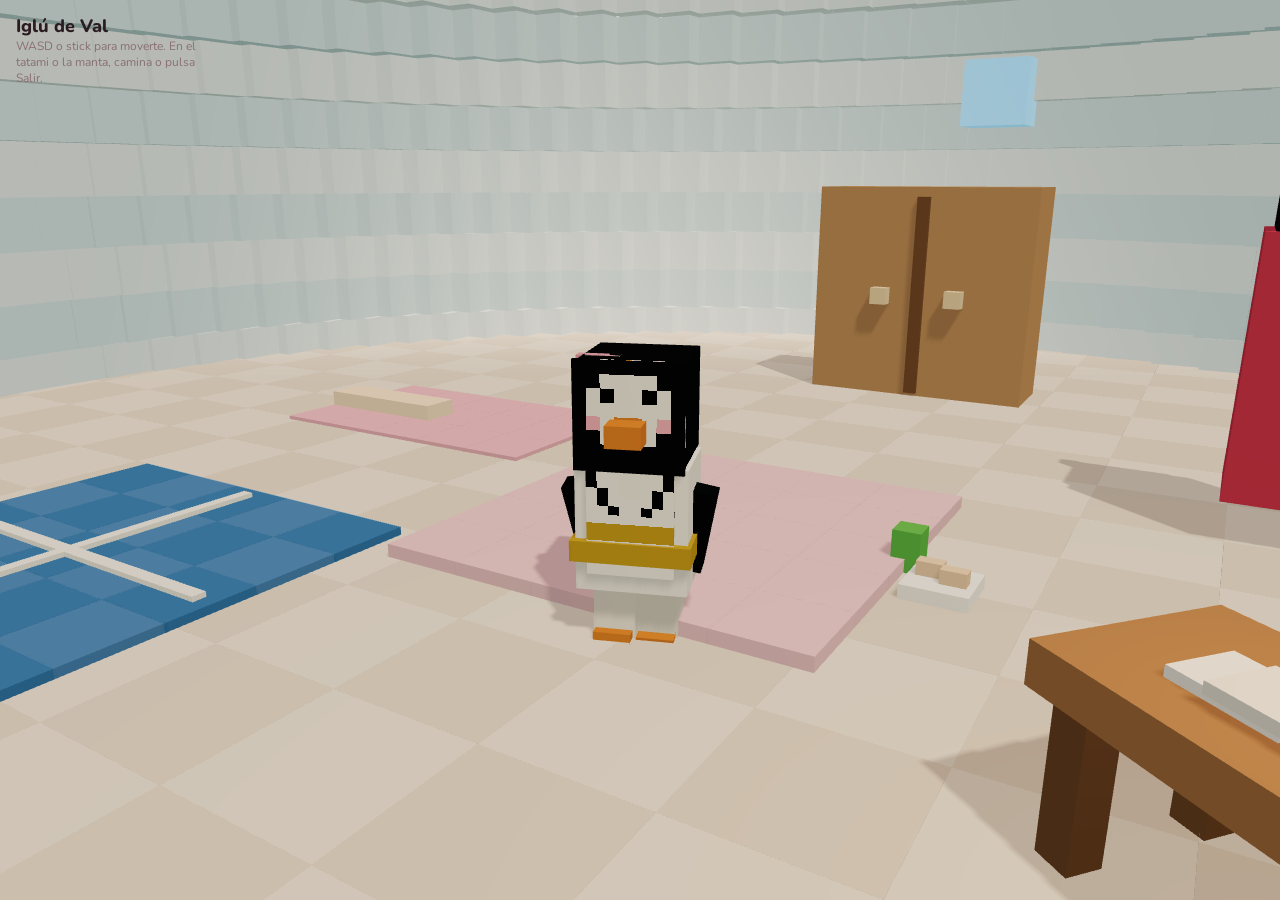
==== index.html @ fbd55660 "Publica el iglú de Val para poder desplegarlo. Co-authored-by: Cursor <cursoragent@cursor.com>" ====
<!DOCTYPE html>
<html lang="es">
  <head>
    <meta charset="UTF-8" />
    <meta
      name="viewport"
      content="width=device-width, initial-scale=1, viewport-fit=cover, maximum-scale=1"
    />
    <meta name="theme-color" content="#f6eee6" />
    <meta name="apple-mobile-web-app-capable" content="yes" />
    <title>El iglú de Val</title>
    <link rel="icon" href="assets/val-fighter.png" />
    <link rel="preconnect" href="https://fonts.googleapis.com" />
    <link rel="preconnect" href="https://fonts.gstatic.com" crossorigin />
    <link
      href="https://fonts.googleapis.com/css2?family=IBM+Plex+Mono:wght@400;500&family=Nunito:wght@600;800&display=swap"
      rel="stylesheet"
    />
    <link rel="stylesheet" href="styles.css" />
    <script type="importmap">
      {
        "imports": {
          "three": "./vendor/three.module.js"
        }
      }
    </script>
  </head>
  <body>
    <div id="loader">
      <img src="assets/val-fighter.png" alt="" />
      <p>Preparando el iglú…</p>
    </div>

    <div id="hud">
      <p class="brand">Iglú de Val</p>
      <p class="hint">WASD o stick para moverte. En el tatami o la manta, camina o pulsa Salir.</p>
      <p id="drill" hidden></p>
    </div>

    <div id="game"></div>

    <div class="stick" id="stick">
      <span id="stick-knob"></span>
    </div>

    <button id="prompt" type="button" hidden>Acercarse</button>
    <div id="toast" hidden></div>

    <section class="sheet" id="closet" hidden>
      <div class="sheet-card">
        <p class="kicker">Closet</p>
        <h2>¿Qué se pone hoy?</h2>
        <div id="outfits" class="outfits"></div>
        <button id="closet-close" class="btn" type="button">Listo</button>
      </div>
    </section>

    <section class="sheet" id="letter" hidden>
      <article class="sheet-card letter">
        <p class="kicker">Escritorio de Miguel</p>
        <h2 id="letter-title">Carta</h2>
        <p id="letter-meta" class="meta"></p>
        <p id="letter-body" class="body"></p>
        <div class="letter-nav">
          <button id="letter-prev" type="button">Anterior</button>
          <button id="letter-next" type="button">Siguiente</button>
        </div>
        <button id="letter-close" class="btn" type="button">Guardar carta</button>
      </article>
    </section>

    <script type="module">
      try {
        await import("./js/game.js");
      } catch (error) {
        const line = document.querySelector("#loader p");
        if (line) line.textContent = error.message;
        console.error(error);
      }
    </script>
  </body>
</html>
---- styles.css ----
:root {
  --bg: #f6eee6;
  --ink: #2b1c22;
  --muted: #8a6f76;
  --blush: #e7a0b0;
  --deep: #c96b80;
  --paper: #fff8f2;
}

* {
  box-sizing: border-box;
  margin: 0;
  padding: 0;
}

html,
body {
  height: 100%;
  overflow: hidden;
  background: var(--bg);
  color: var(--ink);
  font-family: Nunito, sans-serif;
  touch-action: none;
  user-select: none;
}

#game,
#game canvas {
  position: fixed;
  inset: 0;
  z-index: 1;
}

#hud {
  position: fixed;
  top: max(14px, env(safe-area-inset-top));
  left: 16px;
  z-index: 5;
}

.brand {
  font-weight: 800;
  font-size: 18px;
}

.hint {
  color: var(--muted);
  font-size: 12px;
  max-width: 28ch;
}

#drill {
  margin-top: 8px;
  font-size: 13px;
  font-weight: 800;
  color: var(--deep);
}

#loader {
  position: fixed;
  inset: 0;
  z-index: 20;
  display: grid;
  place-content: center;
  gap: 12px;
  background: var(--bg);
  text-align: center;
}

#loader[hidden] {
  display: none;
}

#loader img {
  width: 160px;
  margin: 0 auto;
}

.stick {
  position: fixed;
  left: max(18px, env(safe-area-inset-left));
  bottom: max(22px, env(safe-area-inset-bottom));
  width: 110px;
  height: 110px;
  border-radius: 50%;
  background: rgba(255, 248, 242, 0.7);
  border: 2px solid rgba(43, 28, 34, 0.08);
  z-index: 6;
}

#stick-knob {
  position: absolute;
  top: 50%;
  left: 50%;
  width: 46px;
  height: 46px;
  margin: -23px 0 0 -23px;
  border-radius: 50%;
  background: var(--deep);
}

#prompt,
#toast {
  position: fixed;
  left: 50%;
  transform: translateX(-50%);
  z-index: 7;
}

#prompt {
  bottom: max(36px, calc(env(safe-area-inset-bottom) + 16px));
  border: 0;
  background: var(--deep);
  color: #fff8f2;
  font: 800 14px Nunito, sans-serif;
  padding: 12px 18px;
  border-radius: 999px;
}

#toast {
  top: max(18px, env(safe-area-inset-top));
  background: var(--ink);
  color: #fff8f2;
  padding: 10px 14px;
  border-radius: 14px;
  font-size: 13px;
  max-width: 80vw;
}

.sheet {
  position: fixed;
  inset: 0;
  z-index: 10;
  background: rgba(43, 28, 34, 0.28);
  display: grid;
  place-items: end center;
  padding: 16px;
}

.sheet[hidden],
#prompt[hidden],
#toast[hidden] {
  display: none;
}

.sheet-card {
  width: min(520px, 100%);
  background: var(--paper);
  border-radius: 28px 28px 18px 18px;
  padding: 22px 20px max(20px, env(safe-area-inset-bottom));
}

.kicker {
  font-family: "IBM Plex Mono", monospace;
  font-size: 11px;
  letter-spacing: 0.12em;
  text-transform: uppercase;
  color: var(--deep);
}

h2 {
  font-size: 28px;
  margin: 4px 0 14px;
}

.outfits {
  display: grid;
  gap: 8px;
  margin-bottom: 16px;
}

.outfits button,
.letter-nav button,
.btn {
  font: 800 14px Nunito, sans-serif;
  border: 0;
  cursor: pointer;
}

.outfits button {
  display: flex;
  align-items: center;
  gap: 10px;
  width: 100%;
  text-align: left;
  background: #f6eee6;
  border-radius: 14px;
  padding: 12px;
}

.outfits button i {
  width: 18px;
  height: 18px;
  border-radius: 50%;
}

.outfits button.is-on {
  outline: 2px solid var(--deep);
}

.btn {
  width: 100%;
  min-height: 48px;
  border-radius: 999px;
  background: var(--deep);
  color: #fff8f2;
}

.letter .body {
  white-space: pre-wrap;
  line-height: 1.55;
  color: #5c454c;
  margin-bottom: 14px;
  max-height: 40vh;
  overflow: auto;
}

.meta {
  color: var(--muted);
  font-size: 12px;
  margin-bottom: 10px;
}

.letter-nav {
  display: flex;
  gap: 8px;
  margin-bottom: 10px;
}

.letter-nav button {
  flex: 1;
  background: #f6eee6;
  border-radius: 12px;
  padding: 10px;
}

@media (min-width: 900px) {
  .stick {
    display: none;
  }
}
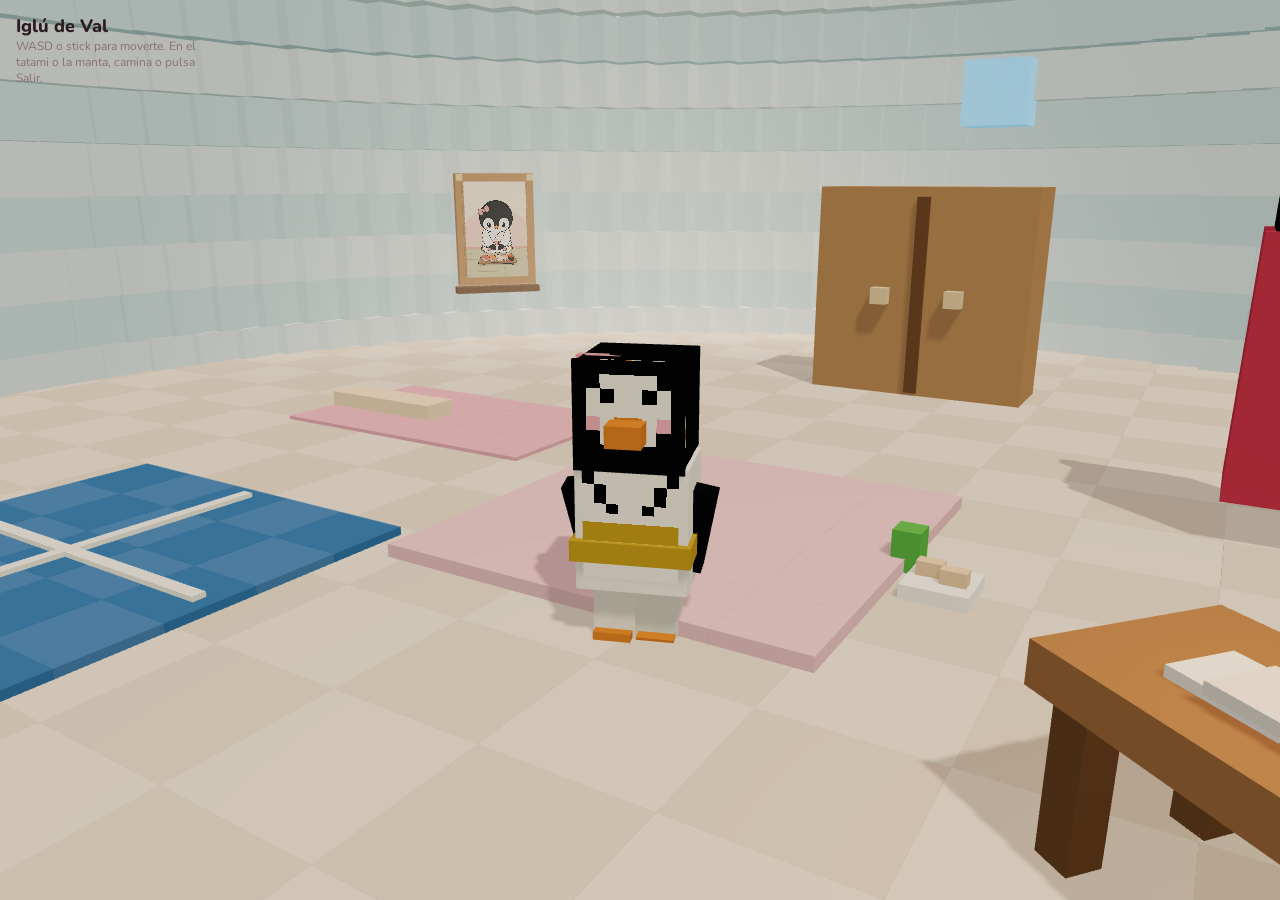
==== commit e5c6e15f: "Añade la lista de antojos en el escritorio con sync a Google Sheets. Co-authored-by: Cursor <cursora" ====
--- a/index.html
+++ b/index.html
@@ -55,17 +55,36 @@
       </div>
     </section>
 
-    <section class="sheet" id="letter" hidden>
-      <article class="sheet-card letter">
-        <p class="kicker">Escritorio de Miguel</p>
-        <h2 id="letter-title">Carta</h2>
-        <p id="letter-meta" class="meta"></p>
-        <p id="letter-body" class="body"></p>
-        <div class="letter-nav">
-          <button id="letter-prev" type="button">Anterior</button>
-          <button id="letter-next" type="button">Siguiente</button>
+    <section class="sheet" id="desk" hidden>
+      <article class="sheet-card desk">
+        <p class="kicker">Escritorio</p>
+        <div class="desk-tabs" role="tablist">
+          <button id="desk-tab-letters" class="is-on" type="button" role="tab">Cartas</button>
+          <button id="desk-tab-antojos" type="button" role="tab">Antojos</button>
         </div>
-        <button id="letter-close" class="btn" type="button">Guardar carta</button>
+
+        <div id="desk-letters" role="tabpanel">
+          <h2 id="letter-title">Carta</h2>
+          <p id="letter-meta" class="meta"></p>
+          <p id="letter-body" class="body"></p>
+          <div class="letter-nav">
+            <button id="letter-prev" type="button">Anterior</button>
+            <button id="letter-next" type="button">Siguiente</button>
+          </div>
+        </div>
+
+        <div id="desk-antojos" hidden role="tabpanel">
+          <h2>Mis antojos</h2>
+          <p class="meta">Lo que se te antoje, queda aquí.</p>
+          <p id="antojos-sync" class="meta sync-note" hidden>Lista sincronizada: Miguel la ve en su compu.</p>
+          <ul id="antojos-list" class="antojos-list"></ul>
+          <form id="antojos-form" class="antojos-form">
+            <input id="antojo-input" type="text" maxlength="120" placeholder="Sushi, Monster, abrazo…" />
+            <button type="submit">Añadir</button>
+          </form>
+        </div>
+
+        <button id="desk-close" class="btn" type="button">Cerrar</button>
       </article>
     </section>
 
--- a/styles.css
+++ b/styles.css
@@ -171,10 +171,104 @@
 
 .outfits button,
 .letter-nav button,
+.desk-tabs button,
+.antojos-form button,
 .btn {
   font: 800 14px Nunito, sans-serif;
   border: 0;
   cursor: pointer;
+}
+
+.desk-tabs {
+  display: flex;
+  gap: 8px;
+  margin-bottom: 14px;
+}
+
+.desk-tabs button {
+  flex: 1;
+  background: #f6eee6;
+  border-radius: 12px;
+  padding: 10px;
+}
+
+.desk-tabs button.is-on {
+  background: var(--deep);
+  color: #fff8f2;
+}
+
+.antojos-list {
+  list-style: none;
+  margin: 0 0 12px;
+  padding: 0;
+  max-height: 34vh;
+  overflow: auto;
+  display: grid;
+  gap: 8px;
+}
+
+.antojos-list li {
+  display: flex;
+  align-items: center;
+  gap: 10px;
+  background: #f6eee6;
+  border-radius: 14px;
+  padding: 10px 12px;
+}
+
+.antojos-list li.empty {
+  justify-content: center;
+  color: var(--muted);
+  font-size: 14px;
+}
+
+.antojos-list li.is-done span {
+  text-decoration: line-through;
+  color: #9a8088;
+}
+
+.antojos-list input[type="checkbox"] {
+  width: 18px;
+  height: 18px;
+  accent-color: var(--deep);
+}
+
+.antojos-list span {
+  flex: 1;
+  line-height: 1.35;
+}
+
+.antojos-list button {
+  background: transparent;
+  color: #b07a86;
+  font: 700 12px Nunito, sans-serif;
+  padding: 4px;
+}
+
+.antojos-form {
+  display: flex;
+  gap: 8px;
+  margin-bottom: 10px;
+}
+
+.antojos-form input {
+  flex: 1;
+  font: 16px Nunito, sans-serif;
+  padding: 12px;
+  border-radius: 14px;
+  border: 1px solid rgba(43, 28, 34, 0.12);
+  background: #fff8f2;
+}
+
+.antojos-form button {
+  border-radius: 14px;
+  background: #f4b8c4;
+  color: var(--deep);
+  padding: 0 16px;
+}
+
+.sync-note {
+  color: #6f8f6a;
 }
 
 .outfits button {
@@ -206,6 +300,7 @@
   color: #fff8f2;
 }
 
+.desk .body,
 .letter .body {
   white-space: pre-wrap;
   line-height: 1.55;
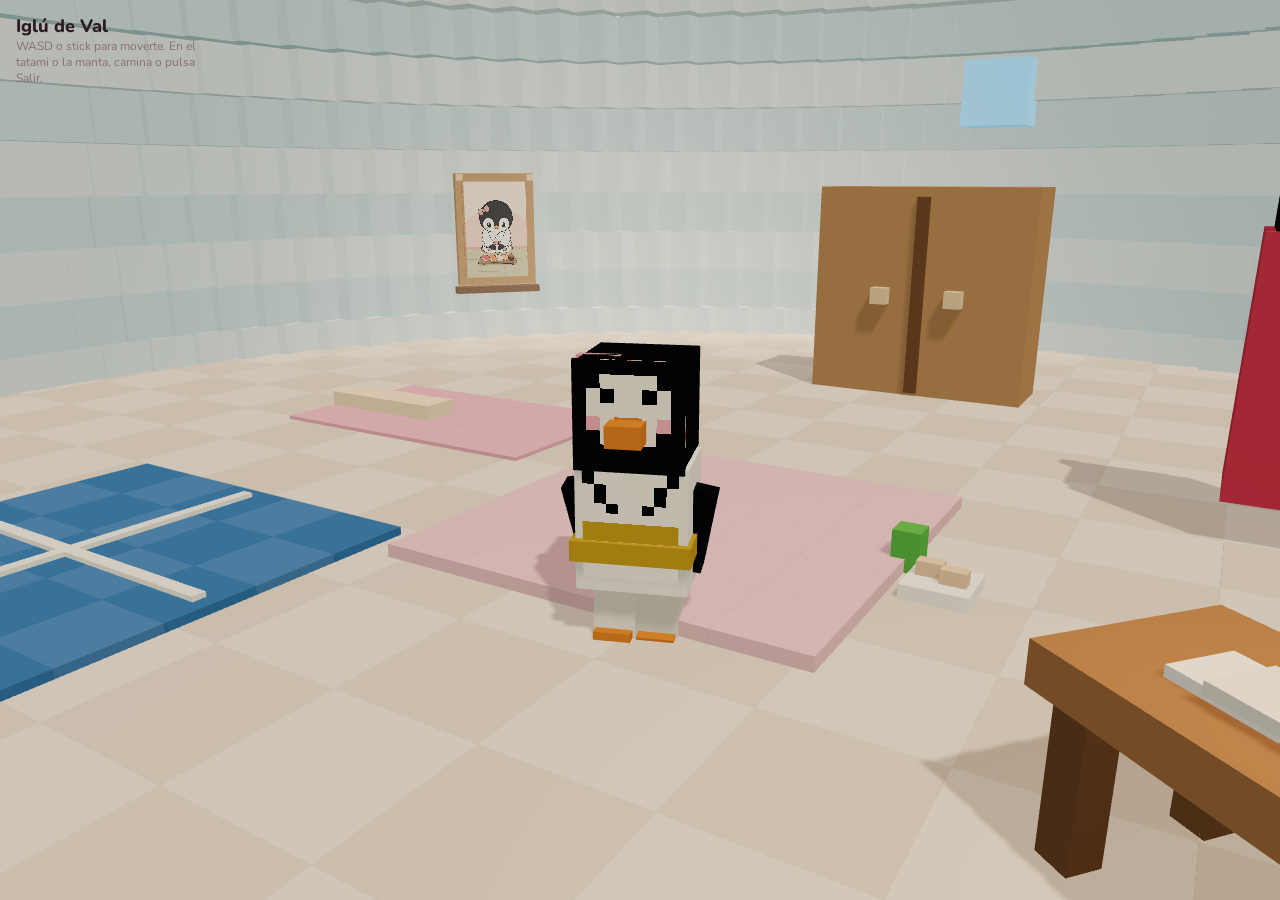
==== commit dfc40ec6: "Mejora antojos en celular: evita crash por caché, loader al guardar y botones más grandes. Co-author" ====
--- a/index.html
+++ b/index.html
@@ -16,7 +16,7 @@
       href="https://fonts.googleapis.com/css2?family=IBM+Plex+Mono:wght@400;500&family=Nunito:wght@600;800&display=swap"
       rel="stylesheet"
     />
-    <link rel="stylesheet" href="styles.css" />
+    <link rel="stylesheet" href="styles.css?v=antojos2" />
     <script type="importmap">
       {
         "imports": {
@@ -73,14 +73,30 @@
           </div>
         </div>
 
-        <div id="desk-antojos" hidden role="tabpanel">
-          <h2>Mis antojos</h2>
-          <p class="meta">Lo que se te antoje, queda aquí.</p>
-          <p id="antojos-sync" class="meta sync-note" hidden>Lista sincronizada: Miguel la ve en su compu.</p>
-          <ul id="antojos-list" class="antojos-list"></ul>
+        <div id="desk-antojos" class="antojos-panel" hidden role="tabpanel">
+          <div class="antojos-head">
+            <h2>Mis antojos</h2>
+            <p class="meta">Lo que se te antoje, queda aquí.</p>
+            <p id="antojos-sync" class="meta sync-note" hidden>Sincronizado · Miguel también lo ve</p>
+          </div>
+          <div class="antojos-scroll">
+            <ul id="antojos-list" class="antojos-list"></ul>
+            <div id="antojos-busy" class="antojos-busy" hidden>
+              <span class="spinner" aria-hidden="true"></span>
+              <p id="antojos-busy-text">Guardando…</p>
+            </div>
+          </div>
           <form id="antojos-form" class="antojos-form">
-            <input id="antojo-input" type="text" maxlength="120" placeholder="Sushi, Monster, abrazo…" />
-            <button type="submit">Añadir</button>
+            <input
+              id="antojo-input"
+              type="text"
+              maxlength="120"
+              enterkeyhint="done"
+              autocomplete="off"
+              autocorrect="on"
+              placeholder="Sushi, Monster, abrazo…"
+            />
+            <button id="antojo-submit" type="submit">Añadir</button>
           </form>
         </div>
 
@@ -90,10 +106,10 @@
 
     <script type="module">
       try {
-        await import("./js/game.js");
+        await import("./js/game.js?v=antojos2");
       } catch (error) {
         const line = document.querySelector("#loader p");
-        if (line) line.textContent = error.message;
+        if (line) line.textContent = error.message || String(error);
         console.error(error);
       }
     </script>
--- a/styles.css
+++ b/styles.css
@@ -21,7 +21,17 @@
   color: var(--ink);
   font-family: Nunito, sans-serif;
   touch-action: none;
+  -webkit-user-select: none;
   user-select: none;
+}
+
+.sheet,
+.sheet input,
+.sheet textarea,
+.sheet button {
+  touch-action: manipulation;
+  -webkit-user-select: text;
+  user-select: text;
 }
 
 #game,
@@ -134,20 +144,45 @@
   background: rgba(43, 28, 34, 0.28);
   display: grid;
   place-items: end center;
-  padding: 16px;
+  padding: 12px;
+  padding-bottom: max(12px, env(safe-area-inset-bottom));
 }
 
 .sheet[hidden],
 #prompt[hidden],
-#toast[hidden] {
+#toast[hidden],
+.antojos-busy[hidden] {
   display: none;
 }
 
 .sheet-card {
   width: min(520px, 100%);
+  max-height: min(88vh, 720px);
+  overflow: auto;
+  -webkit-overflow-scrolling: touch;
   background: var(--paper);
   border-radius: 28px 28px 18px 18px;
-  padding: 22px 20px max(20px, env(safe-area-inset-bottom));
+  padding: 20px 18px max(18px, env(safe-area-inset-bottom));
+}
+
+.sheet-card.desk {
+  display: flex;
+  flex-direction: column;
+  gap: 0;
+  overflow: hidden;
+}
+
+#desk-letters {
+  min-height: 0;
+  overflow: auto;
+  -webkit-overflow-scrolling: touch;
+  margin-bottom: 8px;
+}
+
+#desk-close,
+#closet-close {
+  flex-shrink: 0;
+  margin-top: 4px;
 }
 
 .kicker {
@@ -182,11 +217,13 @@
 .desk-tabs {
   display: flex;
   gap: 8px;
-  margin-bottom: 14px;
+  margin: 8px 0 14px;
+  flex-shrink: 0;
 }
 
 .desk-tabs button {
   flex: 1;
+  min-height: 44px;
   background: #f6eee6;
   border-radius: 12px;
   padding: 10px;
@@ -197,29 +234,57 @@
   color: #fff8f2;
 }
 
+.antojos-panel {
+  display: flex;
+  flex-direction: column;
+  min-height: 0;
+  flex: 1;
+}
+
+.antojos-panel[hidden] {
+  display: none !important;
+}
+
+.antojos-head h2 {
+  margin-bottom: 4px;
+}
+
+.antojos-scroll {
+  position: relative;
+  flex: 1;
+  min-height: 140px;
+  max-height: 38vh;
+  margin-bottom: 12px;
+}
+
 .antojos-list {
   list-style: none;
-  margin: 0 0 12px;
+  margin: 0;
   padding: 0;
-  max-height: 34vh;
+  height: 100%;
   overflow: auto;
+  -webkit-overflow-scrolling: touch;
   display: grid;
   gap: 8px;
+  align-content: start;
 }
 
 .antojos-list li {
   display: flex;
   align-items: center;
-  gap: 10px;
+  gap: 12px;
   background: #f6eee6;
-  border-radius: 14px;
-  padding: 10px 12px;
+  border-radius: 16px;
+  padding: 12px 14px;
+  min-height: 52px;
 }
 
 .antojos-list li.empty {
   justify-content: center;
   color: var(--muted);
   font-size: 14px;
+  min-height: 72px;
+  text-align: center;
 }
 
 .antojos-list li.is-done span {
@@ -227,44 +292,99 @@
   color: #9a8088;
 }
 
+.antojos-list li.is-busy {
+  opacity: 0.55;
+  pointer-events: none;
+}
+
 .antojos-list input[type="checkbox"] {
-  width: 18px;
-  height: 18px;
+  width: 22px;
+  height: 22px;
+  flex-shrink: 0;
   accent-color: var(--deep);
 }
 
 .antojos-list span {
   flex: 1;
-  line-height: 1.35;
+  line-height: 1.4;
+  font-size: 15px;
+  word-break: break-word;
 }
 
 .antojos-list button {
-  background: transparent;
-  color: #b07a86;
-  font: 700 12px Nunito, sans-serif;
-  padding: 4px;
+  background: rgba(176, 122, 134, 0.12);
+  color: #9a5b68;
+  font: 800 12px Nunito, sans-serif;
+  padding: 10px 12px;
+  border-radius: 999px;
+  min-height: 40px;
+  flex-shrink: 0;
 }
 
 .antojos-form {
   display: flex;
   gap: 8px;
-  margin-bottom: 10px;
+  margin-bottom: 14px;
+  flex-shrink: 0;
 }
 
 .antojos-form input {
   flex: 1;
+  min-width: 0;
   font: 16px Nunito, sans-serif;
-  padding: 12px;
-  border-radius: 14px;
+  padding: 14px 14px;
+  border-radius: 16px;
   border: 1px solid rgba(43, 28, 34, 0.12);
   background: #fff8f2;
+  color: var(--ink);
 }
 
 .antojos-form button {
-  border-radius: 14px;
+  border-radius: 16px;
   background: #f4b8c4;
   color: var(--deep);
-  padding: 0 16px;
+  padding: 0 18px;
+  min-height: 48px;
+  min-width: 88px;
+}
+
+.antojos-form button:disabled,
+.antojos-form input:disabled {
+  opacity: 0.55;
+}
+
+.antojos-busy {
+  position: absolute;
+  inset: 0;
+  display: grid;
+  place-content: center;
+  gap: 10px;
+  background: rgba(255, 248, 242, 0.82);
+  border-radius: 16px;
+  text-align: center;
+  z-index: 2;
+}
+
+.antojos-busy p {
+  font-size: 13px;
+  font-weight: 800;
+  color: var(--deep);
+}
+
+.spinner {
+  width: 28px;
+  height: 28px;
+  margin: 0 auto;
+  border: 3px solid rgba(201, 107, 128, 0.2);
+  border-top-color: var(--deep);
+  border-radius: 50%;
+  animation: spin 0.7s linear infinite;
+}
+
+@keyframes spin {
+  to {
+    transform: rotate(360deg);
+  }
 }
 
 .sync-note {
